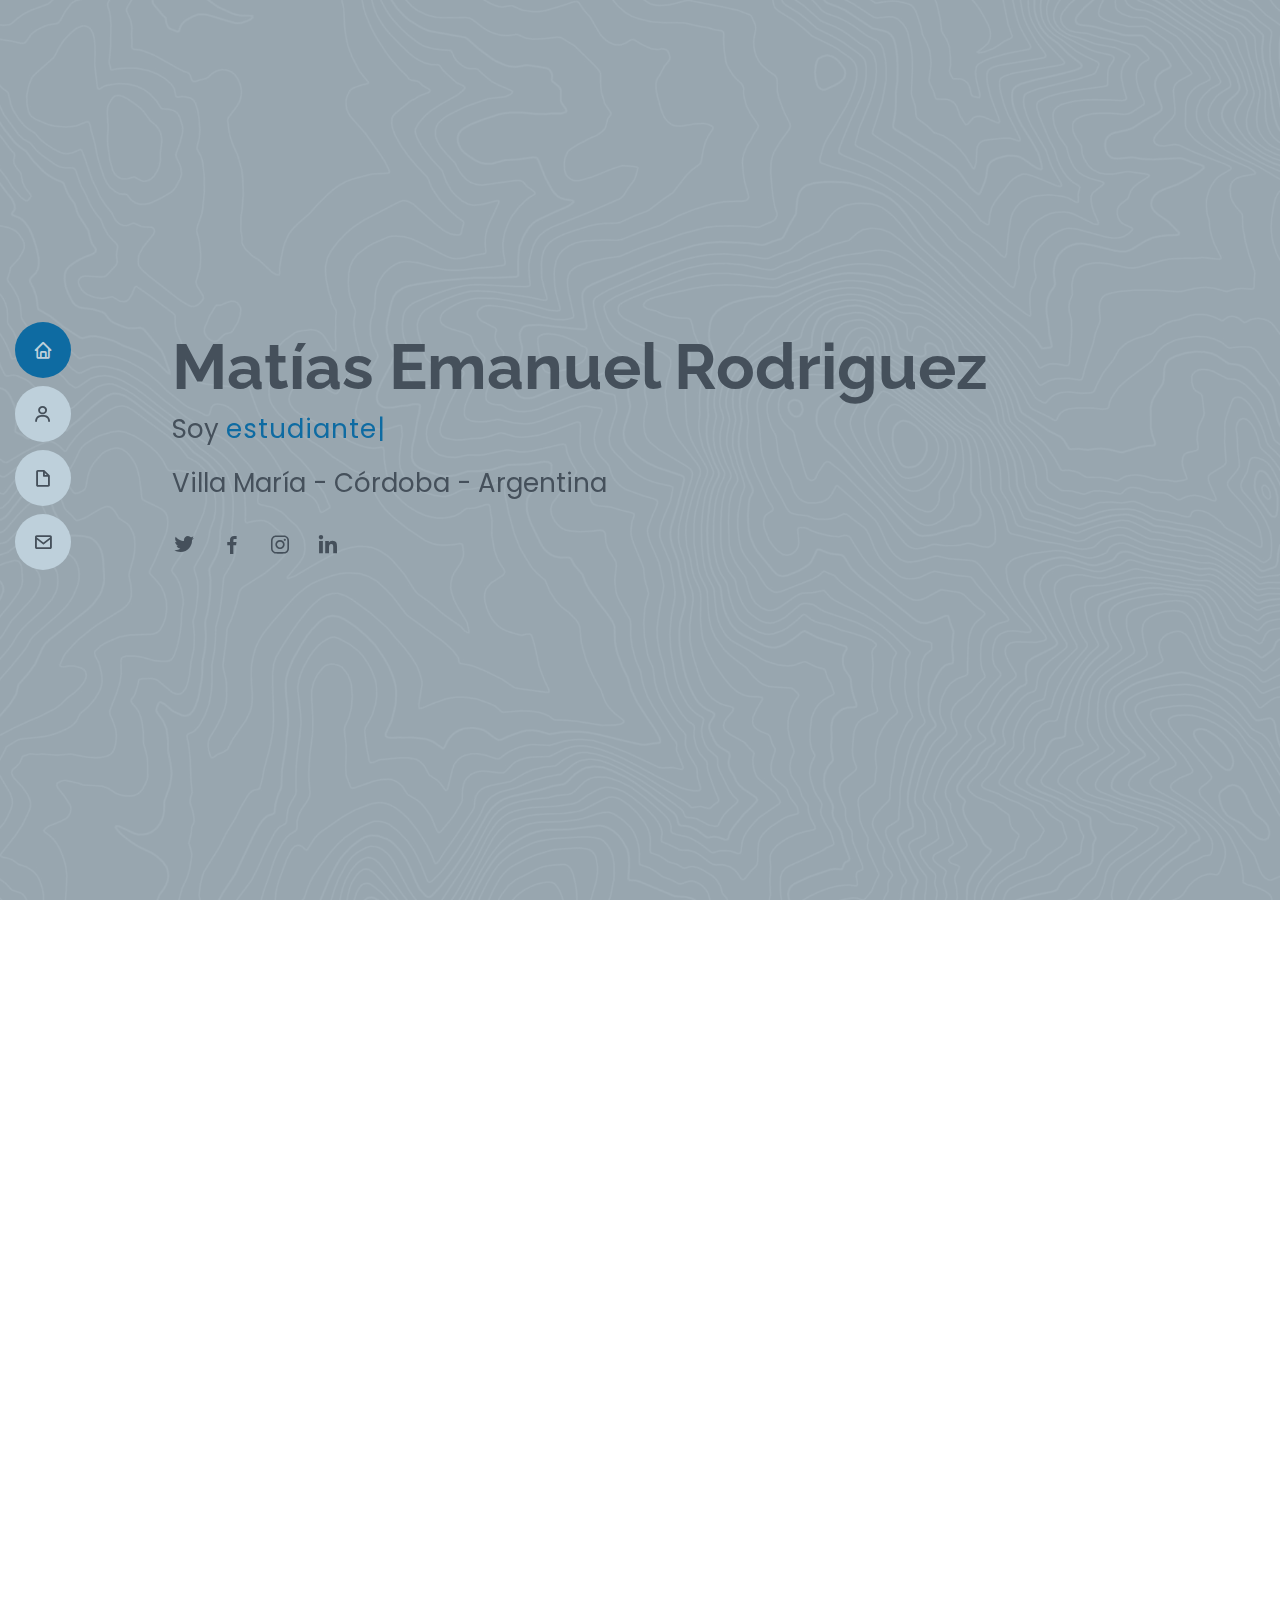
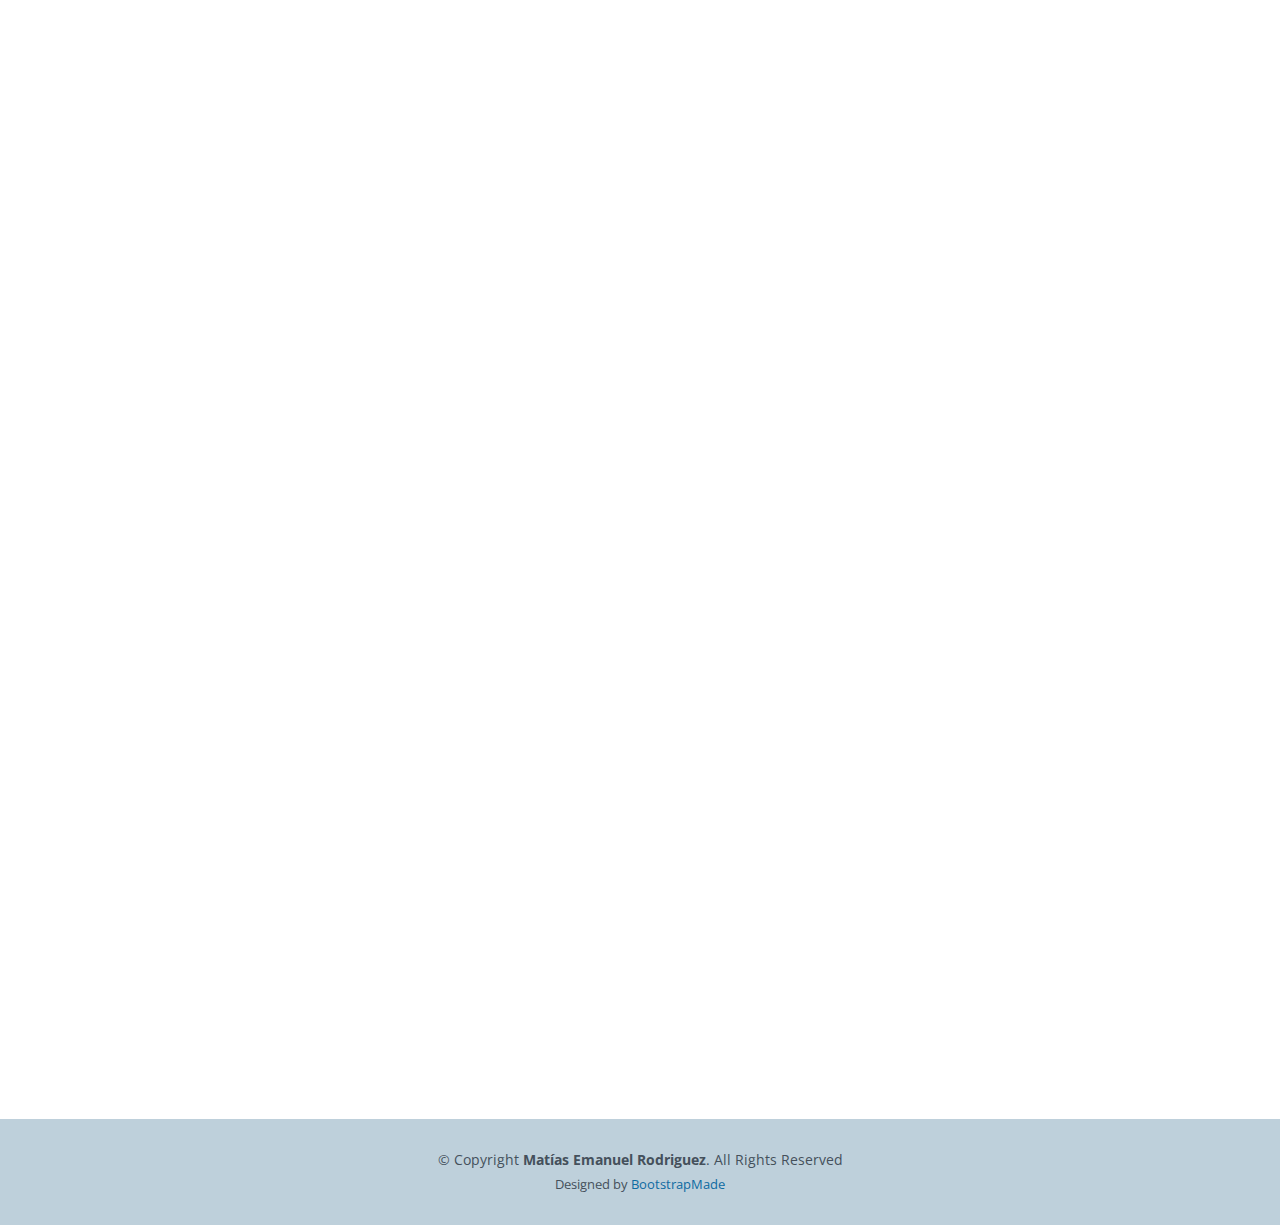
==== index.html @ c71abedd "update" ====
<!DOCTYPE html>
<html lang="en">

<head>
  <meta charset="utf-8">
  <meta content="width=device-width, initial-scale=1.0" name="viewport">

  <title>Matías Emanuel Rodriguez</title>
  <meta content="" name="description">
  <meta content="" name="keywords">

  <!-- Favicons -->
  <link href="assets/img/Einstein.png" rel="icon">
  <link href="assets/img/Einstein.png" rel="apple-touch-icon">

  <!-- Google Fonts -->
  <link href="https://fonts.googleapis.com/css?family=Open+Sans:300,300i,400,400i,600,600i,700,700i|Raleway:300,300i,400,400i,500,500i,600,600i,700,700i|Poppins:300,300i,400,400i,500,500i,600,600i,700,700i" rel="stylesheet">

  <!-- Vendor CSS Files -->
  <link href="assets/vendor/aos/aos.css" rel="stylesheet">
  <link href="assets/vendor/bootstrap/css/bootstrap.min.css" rel="stylesheet">
  <link href="assets/vendor/bootstrap-icons/bootstrap-icons.css" rel="stylesheet">
  <link href="assets/vendor/boxicons/css/boxicons.min.css" rel="stylesheet">
  <link href="assets/vendor/glightbox/css/glightbox.min.css" rel="stylesheet">
  <link href="assets/vendor/swiper/swiper-bundle.min.css" rel="stylesheet">

  <!-- Template Main CSS File -->
  <link href="assets/css/style.css" rel="stylesheet">

</head>

<body>

  <!-- ======= Mobile nav toggle button ======= -->
  <i class="bi bi-list mobile-nav-toggle d-xl-none"></i>
  <!-- ======= Header ======= -->
  <header id="header" class="d-flex flex-column justify-content-center">

    <nav id="navbar" class="navbar nav-menu">
      <ul>
        <li><a href="#hero" class="nav-link scrollto active"><i class="bx bx-home"></i> <span>Home</span></a></li>
        <li><a href="#about" class="nav-link scrollto"><i class="bx bx-user"></i> <span>Sobre mi</span></a></li>
        <li><a href="#resume" class="nav-link scrollto"><i class="bx bx-file-blank"></i> <span>Formación académica</span></a></li>
        <li><a href="#contact" class="nav-link scrollto"><i class="bx bx-envelope"></i> <span>Contacto</span></a></li>
      </ul>
    </nav><!-- .nav-menu -->

  </header><!-- End Header -->

  <!-- ======= Hero Section ======= -->
  <section id="hero" class="d-flex flex-column justify-content-center">
    <div class="container" data-aos="zoom-in" data-aos-delay="100">
      <h1>Matías Emanuel Rodriguez</h1>
      <p>Soy <span class="typed" data-typed-items="estudiante, compañero, proactivo"></span></p>
      <p>Villa María - Córdoba - Argentina</p>
      <div class="social-links">
        <a href="https://twitter.com/merodriguez98?t=MLjjf2YdRAlq3F1IGcB-tw&s=08" target="_blank" class="twitter"><i class="bx bxl-twitter"></i></a>
        <a href="https://www.facebook.com/popemer" target="_blank" class="facebook"><i class="bx bxl-facebook"></i></a>
        <a href="https://www.instagram.com/matias.rodriguez98/" target="_blank" class="instagram"><i class="bx bxl-instagram"></i></a>
        <a href="https://www.linkedin.com/in/matiasemanuelrodriguez/" target="_blank" class="linkedin"><i class="bx bxl-linkedin"></i></a>
      </div>
    </div>
  </section><!-- End Hero -->

  <main id="main">

    <!-- ======= About Section ======= -->
    <section id="about" class="about">
      <div class="container" data-aos="fade-up">

        <div class="section-title">
          <h2>Sobre mi</h2>
          <p>
            Soy un joven estudiante de ingeniería en sistemas, 
            actualmente me encuentro trabajando con tres amigos, 
            <a href="assets/img/crazyfruit.jpg" data-gallery="portfolioGallery" class="portfolio-lightbox" title="Equipo DrawTrip - Ariel Cometto, Nicolas Calvo, Agustín Primomo y Matías Rodriguez">CrazyFruit</a>, en el proyecto final llamado <a href="http://www.drawtrip.com/" target="_blank">DrawTrip</a>. 
          </p>
        </div>

        <div class="row">
          <div class="col-lg-2">
            <img src="assets/img/me.jpg" class="img-fluid" alt="" width="200">
          </div>
          <div class="col-lg-10 content">
            <p>
              Nací en Marcos Juárez – Córdoba y actualmente estoy estudiando y viviendo en la localidad de Villa María – Córdoba 
            </p>
            <div class="row">
              <div class="col-lg-4">
                <ul>
                  <li><i class="bi bi-chevron-right"></i> <strong>Mi cumpleaños:</strong> <span>22 junio 1998</span></li>
                </ul>
              </div>
              <div class="col-lg-4">
                <ul>
                  <li><i class="bi bi-chevron-right"></i> <strong>Mi edad:</strong> <span>23</span></li>
                </ul>
              </div>
            </div>
            <h3>
              Hobbies
            </h3>
            <p>
              Me gusta despejar la mente tocando la guitarra, 
              aunque no soy muy bueno me defiendo bastante.
              Tambien, siguiendo los pasos de mi nono, 
              las manualidades de mi mama y mi nona, me gusta hacer cosas con madera, 
              cuero y cemento.
            </p>
          </div>
        </div>

      </div>
    </section><!-- End About Section -->


    <!-- ======= Resume Section ======= -->
    <section id="resume" class="resume">
      <div class="container" data-aos="fade-up">

        <div class="section-title">
          <h2>Formación académica</h2>
          <div class="text-center">
            <a href="assets/CV_Matias_Rodriguez.pdf" target="_blank">
              <button type="submit">
                <p>
                  CV
                </p>
              </button>
            </a>
          </div>
        </div>

        <div class="row">
          <div class="col-lg-6">
            <div class="resume-item pb-0">
              <h3 class="resume-title">Secundario</h3>
              <h5>2010 - 2015</h5>
              <p><em>
                Establecimiento educativo ESCUELA NORMAL SUPERIOR “GENERAL MANUEL BELGRANO”, título de Bachiller en Comunicación.
              </em></p>
              <ul>
                <li>Marcos Juárez - Córdoba</li>
              </ul>
            </div>

            <div class="resume-item">
              <h3 class="resume-title">Charlas y cursos extracurriculares</h3>
              <ul>
                <li>Como adaptar Testing Dinámico y Testing Estático a Metodologías Ágiles</li>
                <li>Big Data</li>
                <li>Informática Forense y Peritaje Informático</li>
                <li>Mercado Libre – Desarrollo de Productos para Latinoamérica</li>
                <li>Ransomware: Tras las huellas del ciberdelito y su anatomía</li>
                <li>Scrum Fundamentals</li>
              </ul>
            </div>
          </div>
           
          <div class="col-lg-6">
            <div class="resume-item pb-0">
              <h3 class="resume-title">Universidad</h3>
              <h5>2015 - actualidad</h5>
              <p><em>
                Carrera en curso de Ingeniería en Sistemas de Información en la Universidad Tecnologia Nacional. 
                He cursado la totalidad de las materias, 
                con un total de 4 materias pendientes de aprobación, incluyendo proyecto final.
              </em></p>
              <ul>
                <li>Facultad Regional Villa María - Córdoba</li>
              </ul>
            </div>
          </div>
        </div>

        <div class="section-title">
          <h3>Habilidades</h3>
        </div>

        <div class="abs-center">
          <div >
            <div class="resume-item pb-0">
              <p><em>
                Manejo de Microsoft Office y sistemas
                operativos (Windows, Linux, iOS y Android)
              </em></p>
            </div>
            <div class="resume-item pb-0">
              <p><em>
                Manejo de diferentes lenguajes de
                programación (JAVA, Python, Dart) y
                bases de datos (Microsoft SQL Server y
                PostgreSQL)
              </em></p>
            </div>
            <div class="resume-item pb-0">
              <p><em>
                Manejo de herramientas y/o tecnologías
                BPMN, StarUML, Enterprise architect,
                PacketTracer, Pentaho, Hibernate,
                Android Studio, Flutter
              </em></p>
            </div>
            <div class="resume-item pb-0">
              <p><em>
                Manejo básico de software de control
                de versiones git
              </em></p>
            </div>
          </div>
        </div>


      </div>
    </section><!-- End Resume Section -->

    <!-- ======= Contact Section ======= -->
    <section id="contact" class="contact">
      <div class="container" data-aos="fade-up">

        <div class="section-title">
          <h2>Contacto</h2>
        </div>
        
        <div class="row">

          <div class="col-lg-4">
            <div class="info"> 
              <i class="bi bi-geo-alt"></i>
              <h4>Localidad:</h4>
              <p>Villa María - Córdoba - Argentina</p>
            </div>
          </div>

          <div class="col-lg-4">
            <div class="info"> 
              <i class="bi bi-envelope"></i>
              <h4>Email:</h4>
              <p>matiasemanuelr98@gmail.com</p>
            </div>
          </div>

          <div class="col-lg-4">
            <div class="info"> 
              <i class="bi bi-share"></i>
              <h4>Reses sociales:</h4>
              <a href="https://twitter.com/merodriguez98?t=MLjjf2YdRAlq3F1IGcB-tw&s=08" target="_blank" class="twitter"><i class="bx bxl-twitter"></i></a>
              <a href="https://www.facebook.com/popemer" target="_blank" class="facebook"><i class="bx bxl-facebook"></i></a>
              <a href="https://www.instagram.com/matias.rodriguez98/" target="_blank" class="instagram"><i class="bx bxl-instagram"></i></a>
              <a href="https://www.linkedin.com/in/matiasemanuelrodriguez/" target="_blank" class="linkedin"><i class="bx bxl-linkedin"></i></a>
            </div>
          </div>
        </div>
      </div>
    </section><!-- End Contact Section -->

  </main><!-- End #main -->

  <!-- ======= Footer ======= -->
  <footer id="footer">
    <div class="container">
      <div class="copyright">
        &copy; Copyright <strong><span>Matías Emanuel Rodriguez</span></strong>. All Rights Reserved
      </div>
      <div class="credits">
        <!-- All the links in the footer should remain intact. -->
        <!-- You can delete the links only if you purchased the pro version. -->
        <!-- Licensing information: [license-url] -->
        Designed by <a href="https://bootstrapmade.com/">BootstrapMade</a>
      </div>
    </div>
  </footer><!-- End Footer -->

  <div id="preloader"></div>
  <a href="#" class="back-to-top d-flex align-items-center justify-content-center"><i class="bi bi-arrow-up-short"></i></a>

  <!-- Vendor JS Files -->
  <script src="assets/vendor/purecounter/purecounter.js"></script>
  <script src="assets/vendor/aos/aos.js"></script>
  <script src="assets/vendor/bootstrap/js/bootstrap.bundle.min.js"></script>
  <script src="assets/vendor/glightbox/js/glightbox.min.js"></script>
  <script src="assets/vendor/isotope-layout/isotope.pkgd.min.js"></script>
  <script src="assets/vendor/swiper/swiper-bundle.min.js"></script>
  <script src="assets/vendor/typed.js/typed.min.js"></script>
  <script src="assets/vendor/waypoints/noframework.waypoints.js"></script>
  <script src="assets/vendor/php-email-form/validate.js"></script>

  <!-- Template Main JS File -->
  <script src="assets/js/main.js"></script>

</body>

</html>
---- assets/css/style.css ----
/**
* Template Name: MyResume - v4.7.0
* Template URL: https://bootstrapmade.com/free-html-bootstrap-template-my-resume/
* Author: BootstrapMade.com
* License: https://bootstrapmade.com/license/
*/

/*--------------------------------------------------------------
# General
--------------------------------------------------------------*/
body {
  font-family: "Open Sans", sans-serif;
  color: #272829;
  --color_background_oscuro: #040404;
  --color_enfasis_claro: #249ae0;
  --color_enfasis_oscuro: #0e6ba2;
  --color_menos_enfasis: rgba(255, 255, 255, 0.8);
  --color_arriba: rgba(190, 208, 219, 0.8);
  --color_fondo: #bed0db;
  --color_letras_oscuro: #45505b;
  --color_letras_claro: #bed0db;
}

a {
  color: var(--color_enfasis_oscuro); /* final de pagina Designed by */
  text-decoration: none;
}

a:hover {
  color: var(--color_enfasis_oscuro);
  text-decoration: none;
}
.abs-center {
  display: flex;
  align-items: center;
  justify-content: center;
}

h1,
h2,
h3,
h4,
h5,
h6 {
  font-family: "Raleway", sans-serif;
}

/*--------------------------------------------------------------
# Back to top button
--------------------------------------------------------------*/
.back-to-top {
  position: fixed;
  visibility: hidden;
  opacity: 0;
  right: 15px;
  bottom: 15px;
  z-index: 996;
  background: var(--color_fondo); /* boton subir */
  width: 40px;
  height: 40px;
  border-radius: 50px;
  transition: all 0.4s;
}
.back-to-top i {
  font-size: 28px;
  color: var(--color_letras_oscuro); /* flecha boton subir */
  line-height: 0;
}
.back-to-top:hover {
  background: var(--color_enfasis_oscuro); /* boton subir seleccionado */
  color: var(--color_letras_claro);
}
.back-to-top.active {
  visibility: visible;
  opacity: 1;
}

/*--------------------------------------------------------------
# Preloader
--------------------------------------------------------------*/
#preloader {
  position: fixed;
  top: 0;
  left: 0;
  right: 0;
  bottom: 0;
  z-index: 9999;
  overflow: hidden;
  background: var(--color_fondo); /* color cargar pagina entera */
}

#preloader:before {
  content: "";
  position: fixed;
  top: calc(50% - 30px);
  left: calc(50% - 30px);
  border: 6px solid var(--color_enfasis_oscuro); /* circulo cargar */
  border-top-color: var(--color_fondo);
  border-bottom-color: var(--color_fondo);
  border-radius: 50%;
  width: 60px;
  height: 60px;
  -webkit-animation: animate-preloader 1s linear infinite;
  animation: animate-preloader 1s linear infinite;
}

@-webkit-keyframes animate-preloader {
  0% {
    transform: rotate(0deg);
  }
  100% {
    transform: rotate(360deg);
  }
}

@keyframes animate-preloader {
  0% {
    transform: rotate(0deg);
  }
  100% {
    transform: rotate(360deg);
  }
}
/*--------------------------------------------------------------
# Disable aos animation delay on mobile devices
--------------------------------------------------------------*/
@media screen and (max-width: 768px) {
  [data-aos-delay] {
    transition-delay: 0 !important;
  }
}
/*--------------------------------------------------------------
# Header
--------------------------------------------------------------*/
#header {
  position: fixed;
  top: 0;
  left: 0;
  bottom: 0;
  z-index: 9997;
  transition: all 0.5s;
  padding: 15px;
  overflow-y: auto;
}
@media (max-width: 992px) {
  #header {
    width: 300px;
    background: var(--color_fondo);
    border-right: 1px solid #e6e9ec;
    left: -300px;
  }
}

@media (min-width: 992px) {
  #main {
    margin-left: 100px;
  }
}
/*--------------------------------------------------------------
# Navigation Menu
--------------------------------------------------------------*/
/**
* Desktop Navigation 
*/
.nav-menu {
  padding: 0;
  display: block;
}
.nav-menu * {
  margin: 0;
  padding: 0;
  list-style: none;
}
.nav-menu > ul > li {
  position: relative;
  white-space: nowrap;
}
.nav-menu a,
.nav-menu a:focus {
  display: flex;
  align-items: center;
  color: var(--color_letras_oscuro);
  padding: 10px 18px;
  margin-bottom: 8px;
  transition: 0.3s;
  font-size: 15px;
  border-radius: 50px;
  background: var(--color_fondo);
  height: 56px;
  width: 100%;
  overflow: hidden;
  transition: 0.3s;
}
.nav-menu a i,
.nav-menu a:focus i {
  font-size: 20px;
}
.nav-menu a span,
.nav-menu a:focus span {
  padding: 0 5px 0 7px;
  color: var(--color_letras_oscuro);
}
@media (min-width: 992px) {
  .nav-menu a,
  .nav-menu a:focus {
    width: 56px;
  }
  .nav-menu a span,
  .nav-menu a:focus span {
    display: none;
    color: var(--color_fondo);
  }
}
.nav-menu a:hover,
.nav-menu .active,
.nav-menu .active:focus,
.nav-menu li:hover > a {
  color: var(--color_fondo);
  background: var(--color_enfasis_oscuro); /* color menu costado */
}
.nav-menu a:hover span,
.nav-menu .active span,
.nav-menu .active:focus span,
.nav-menu li:hover > a span {
  color: var(--color_fondo); /* letras menu costado */
}
.nav-menu a:hover,
.nav-menu li:hover > a {
  width: 100%;
  color: var(--color_fondo); /* icono menu costado abierto */
}
.nav-menu a:hover span,
.nav-menu li:hover > a span {
  display: block;
}

/**
* Mobile Navigation 
*/
.mobile-nav-toggle {
  position: fixed;
  right: 10px;
  top: 10px;
  z-index: 9998;
  border: 0;
  background: none;
  font-size: 28px;
  transition: all 0.4s;
  outline: none !important;
  line-height: 0;
  cursor: pointer;
  border-radius: 50px;
  padding: 5px;
}
.mobile-nav-toggle i {
  color: #45505b;
}

.mobile-nav-active {
  overflow: hidden;
}
.mobile-nav-active #header {
  left: 0;
}
.mobile-nav-active .mobile-nav-toggle {
  color: var(--color_fondo);
  background-color: var(--color_enfasis_claro);
}

/*--------------------------------------------------------------
# Hero Section
--------------------------------------------------------------*/
#hero {
  width: 100%;
  height: 100vh;
  background: url("../img/fondo.jpg") top right no-repeat;
  background-size: cover;
  position: relative;
}
@media (min-width: 992px) {
  #hero {
    padding-left: 160px;
  }
}
#hero:before {
  content: "";
  background: var(--color_arriba); /* color arriba de la imagen principal */
  position: absolute;
  bottom: 0;
  top: 0;
  left: 0;
  right: 0;
}
#hero h1 {
  margin: 0;
  font-size: 64px;
  font-weight: 700;
  line-height: 56px;
  color: #45505b;
}
#hero p {
  color: #45505b;
  margin: 15px 0 0 0;
  font-size: 26px;
  font-family: "Poppins", sans-serif;
}
#hero p span {
  color: var(--color_enfasis_oscuro); /* color i´m en comienzo */
  letter-spacing: 1px;
}
#hero .social-links {
  margin-top: 30px;
}
#hero .social-links a {
  font-size: 24px;
  display: inline-block;
  color: #45505b;
  line-height: 1;
  margin-right: 20px;
  transition: 0.3s;
}
#hero .social-links a:hover {
  color: var(--color_enfasis_oscuro); /* color seleccion icono redes sociales */
}
@media (max-width: 992px) {
  #hero {
    text-align: center;
  }
  #hero h1 {
    font-size: 32px;
    line-height: 36px;
  }
  #hero p {
    margin-top: 10px;
    font-size: 20px;
    line-height: 24px;
  }
}

/*--------------------------------------------------------------
# Sections General
--------------------------------------------------------------*/
section {
  padding: 60px 0;
  overflow: hidden;
}

.section-title {
  text-align: center;
  padding-bottom: 30px;
}
.section-title h2 {
  font-size: 32px;
  font-weight: bold;
  text-transform: uppercase;
  margin-bottom: 20px;
  padding-bottom: 20px;
  position: relative;
  color: #45505b;
}
.section-title h2::before {
  content: "";
  position: absolute;
  display: block;
  width: 120px;
  height: 1px;
  background: #ddd;
  bottom: 1px;
  left: calc(50% - 60px);
}
.section-title h2::after {
  content: "";
  position: absolute;
  display: block;
  width: 40px;
  height: 3px;
  background: var(--color_enfasis_claro); /* raya abajo de cada titulo */
  bottom: 0;
  left: calc(50% - 20px);
}
.section-title p {
  margin-bottom: 0;
}
.section-title span {
  color: #0563bb;
}

/*--------------------------------------------------------------
# About
--------------------------------------------------------------*/
.about .content h3 {
  font-weight: 700;
  font-size: 26px;
  color: #728394;
}
.about .content ul {
  list-style: none;
  padding: 0;
}
.about .content ul li {
  margin-bottom: 20px;
  display: flex;
  align-items: center;
}
.about .content ul strong {
  margin-right: 10px;
}
.about .content ul i {
  font-size: 16px;
  margin-right: 5px;
  color: var(--color_enfasis_oscuro); /* fechas */
  line-height: 0;
}
.about .content p:last-child {
  margin-bottom: 0;
}

/*--------------------------------------------------------------
# Resume
--------------------------------------------------------------*/

.resume button[type="submit"] {
  background: var(--color_fondo);
  border: 0;
  padding: 10px 35px;
  color: var(--color_letras_oscuro);
  transition: 0.4s;
  border-radius: 18px;
}
.resume button[type="submit"]:hover {
  background: var(--color_enfasis_oscuro);
}

.resume .resume-title {
  font-size: 26px;
  font-weight: 700;
  margin-top: 20px;
  margin-bottom: 20px;
  color: #45505b;
}
.resume .resume-item {
  padding: 0 0 20px 20px;
  margin-top: -2px;
  border-left: 2px solid var(--color_enfasis_claro);
  position: relative;
}
.resume .resume-item h4 {
  line-height: 18px;
  font-size: 18px;
  font-weight: 600;
  text-transform: uppercase;
  font-family: "Poppins", sans-serif;
  color: var(--color_enfasis_claro);
  margin-bottom: 10px;
}
.resume .resume-item h5 {
  font-size: 16px;
  background: #f7f8f9; /*fechas en formacion academica*/
  padding: 5px 15px;
  display: inline-block;
  font-weight: 600;
  margin-bottom: 10px;
}
.resume .resume-item ul {
  padding-left: 20px;
}
.resume .resume-item ul li {
  padding-bottom: 10px;
}
.resume .resume-item:last-child {
  padding-bottom: 0;
}
.resume .resume-item::before {
  content: "";
  position: absolute;
  width: 16px;
  height: 16px;
  border-radius: 50px;
  left: -9px;
  top: 0;
  background: #e6e9ec;
  border: 2px solid var(--color_enfasis_claro); /*circulos en formacion */
}

/*--------------------------------------------------------------
# Contact
--------------------------------------------------------------*/
.contact .info {
  width: 100%;
  background: #fff;
}
.contact .info i {
  font-size: 20px;
  color: var(--color_enfasis_oscuro);
  float: left;
  width: 44px;
  height: 44px;
  background: #eef7ff00;
  display: flex;
  justify-content: center;
  align-items: center;
  border-radius: 50px;
  transition: all 0.3s ease-in-out;
}
.contact .info h4 {
  padding: 0 0 0 60px;
  font-size: 22px;
  font-weight: 600;
  margin-bottom: 5px;
  color: #45505b;
}
.contact .info p {
  padding: 0 0 0 60px;
  margin-bottom: 0;
  font-size: 16px;
  color: #728394;
}
.contact .info .email,
.contact .info .phone {
  margin-top: 40px;
}
.contact .info .email:hover i,
.contact .info .address:hover i,
.contact .info .phone:hover i {
  background: var(--color_enfasis_oscuro);
  color: #fff;
}
.contact .php-email-form {
  width: 100%;
  background: #fff;
}
.contact .php-email-form .form-group {
  padding-bottom: 8px;
}
.contact .php-email-form .error-message {
  display: none;
  color: #fff;
  background: #ed3c0d;
  text-align: left;
  padding: 15px;
  font-weight: 600;
}
.contact .php-email-form .error-message br + br {
  margin-top: 25px;
}
.contact .php-email-form .sent-message {
  display: none;
  color: #fff;
  background: #18d26e;
  text-align: center;
  padding: 15px;
  font-weight: 600;
}
.contact .php-email-form .loading {
  display: none;
  background: #fff;
  text-align: center;
  padding: 15px;
}
.contact .php-email-form .loading:before {
  content: "";
  display: inline-block;
  border-radius: 50%;
  width: 24px;
  height: 24px;
  margin: 0 10px -6px 0;
  border: 3px solid #18d26e;
  border-top-color: #eee;
  -webkit-animation: animate-loading 1s linear infinite;
  animation: animate-loading 1s linear infinite;
}
.contact .php-email-form input,
.contact .php-email-form textarea {
  border-radius: 4px;
  box-shadow: none;
  font-size: 14px;
}
.contact .php-email-form input {
  height: 44px;
}
.contact .php-email-form textarea {
  padding: 10px 12px;
}
.contact .php-email-form button[type="submit"] {
  background: var(--color_enfasis_oscuro);
  border: 0;
  padding: 10px 35px;
  color: #fff;
  transition: 0.4s;
  border-radius: 50px;
}
.contact .php-email-form button[type="submit"]:hover {
  background: #0678e3;
}
@-webkit-keyframes animate-loading {
  0% {
    transform: rotate(0deg);
  }
  100% {
    transform: rotate(360deg);
  }
}
@keyframes animate-loading {
  0% {
    transform: rotate(0deg);
  }
  100% {
    transform: rotate(360deg);
  }
}

/*--------------------------------------------------------------
# Footer
--------------------------------------------------------------*/
#footer {
  background: var(--color_fondo);
  color: #45505b;
  font-size: 14px;
  text-align: center;
  padding: 30px 0;
}
#footer h3 {
  font-size: 36px;
  font-weight: 700;
  position: relative;
  font-family: "Poppins", sans-serif;
  padding: 0;
  margin: 0 0 15px 0;
}
#footer p {
  font-size: 15;
  font-style: italic;
  padding: 0;
  margin: 0 0 40px 0;
}
#footer .social-links {
  margin: 0 0 40px 0;
}
#footer .social-links a {
  font-size: 18px;
  display: inline-block;
  background: var(--color_enfasis_oscuro);
  color: #fff;
  line-height: 1;
  padding: 8px 0;
  margin-right: 4px;
  border-radius: 50%;
  text-align: center;
  width: 36px;
  height: 36px;
  transition: 0.3s;
}
#footer .social-links a:hover {
  background: var(--color_enfasis_oscuro);
  color: #fff;
  text-decoration: none;
}
#footer .copyright {
  margin: 0 0 5px 0;
}
#footer .credits {
  font-size: 13px;
}
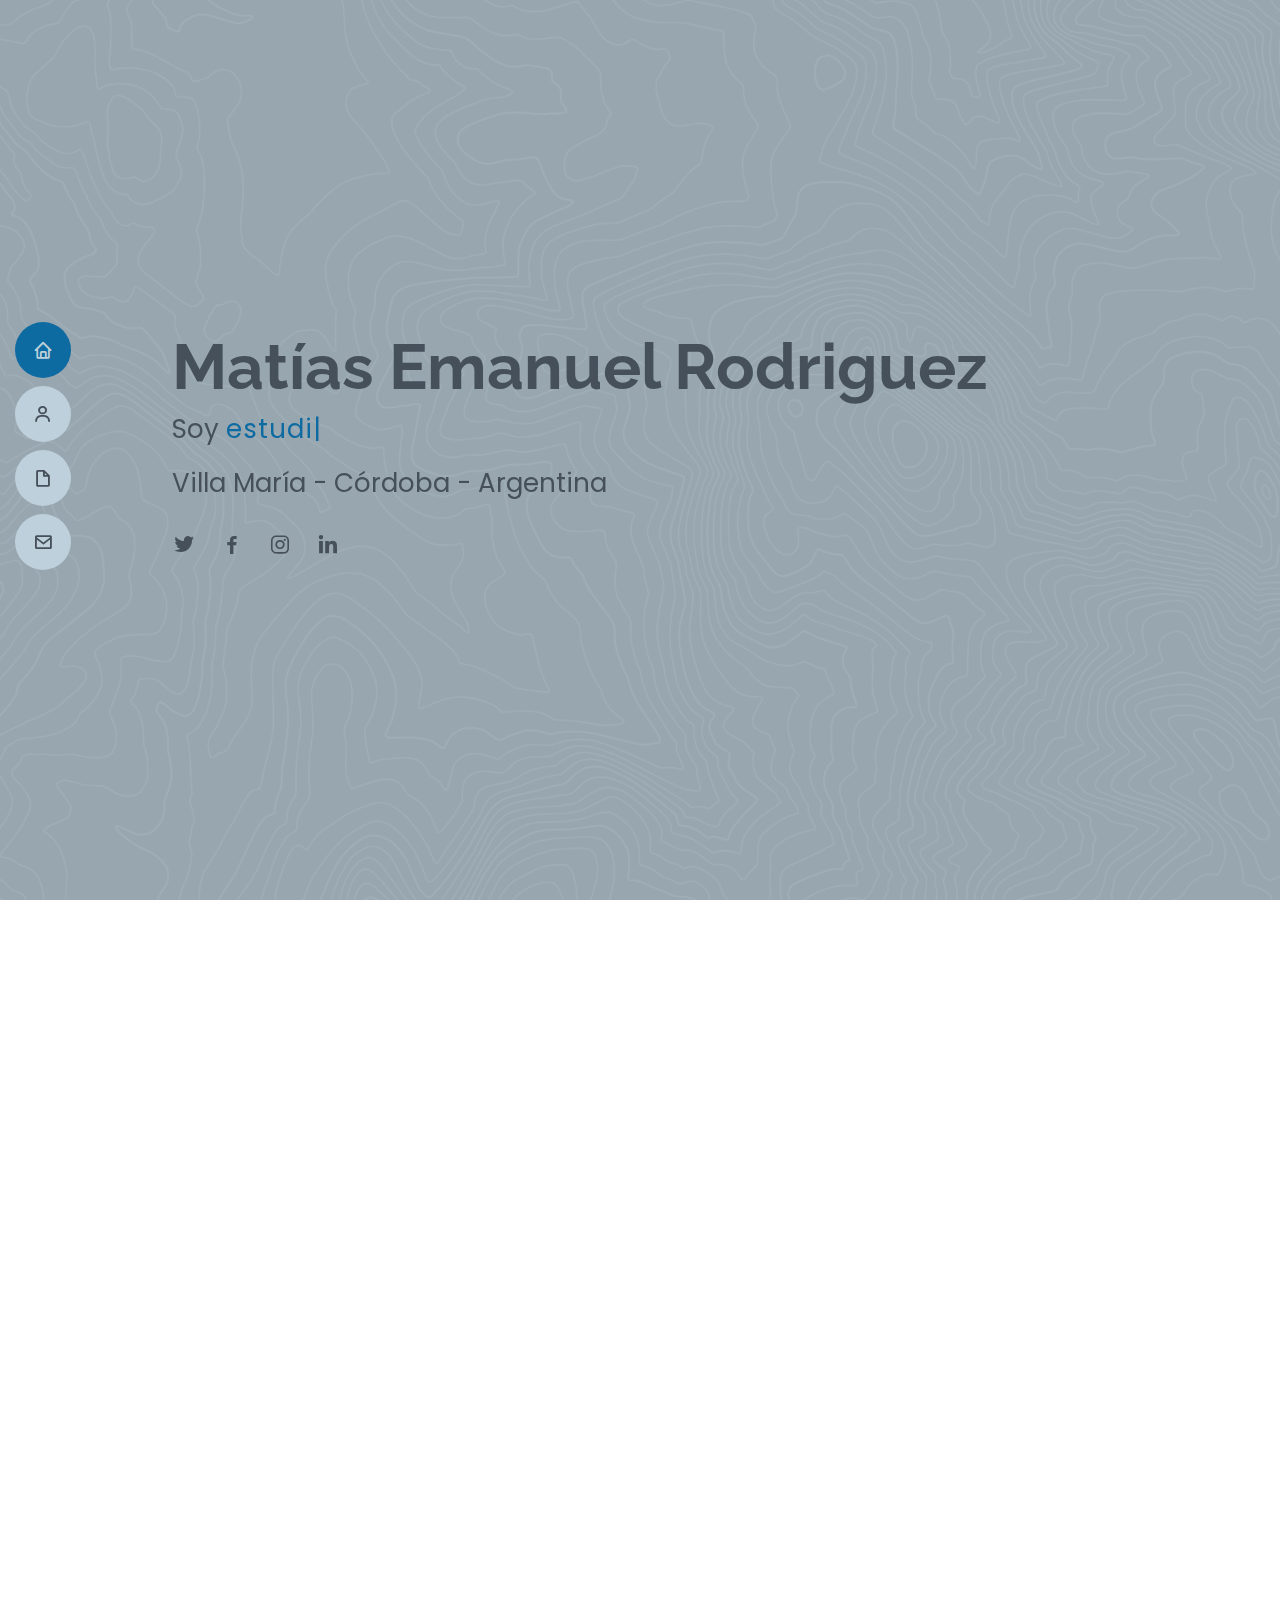
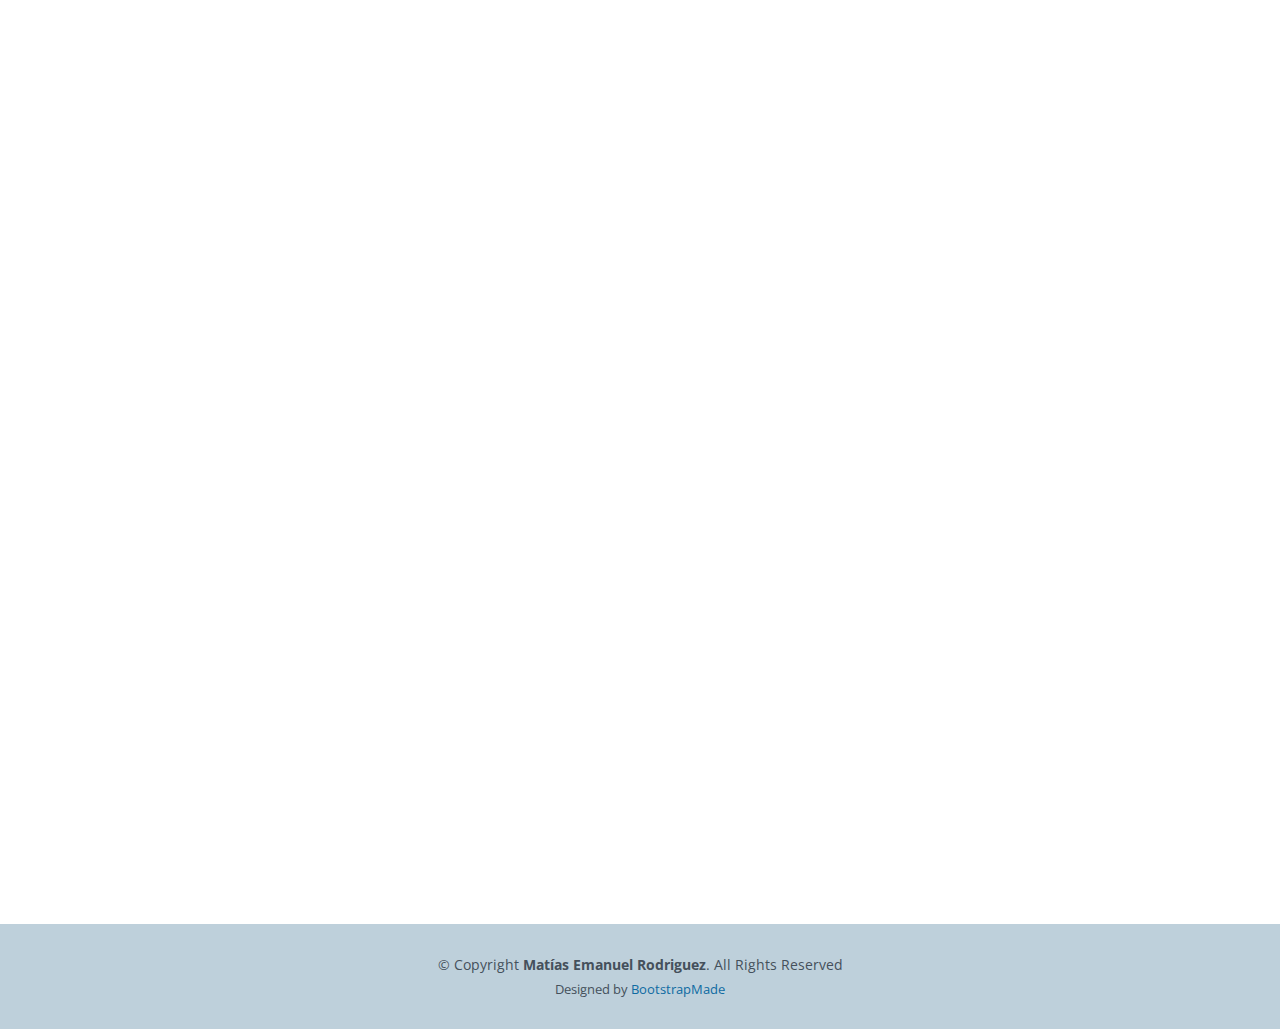
==== commit a0efde47: "new web" ====
--- a/index.html
+++ b/index.html
@@ -9,14 +9,11 @@
   <meta content="" name="description">
   <meta content="" name="keywords">
 
-  <!-- Favicons -->
   <link href="assets/img/Einstein.png" rel="icon">
   <link href="assets/img/Einstein.png" rel="apple-touch-icon">
 
-  <!-- Google Fonts -->
   <link href="https://fonts.googleapis.com/css?family=Open+Sans:300,300i,400,400i,600,600i,700,700i|Raleway:300,300i,400,400i,500,500i,600,600i,700,700i|Poppins:300,300i,400,400i,500,500i,600,600i,700,700i" rel="stylesheet">
 
-  <!-- Vendor CSS Files -->
   <link href="assets/vendor/aos/aos.css" rel="stylesheet">
   <link href="assets/vendor/bootstrap/css/bootstrap.min.css" rel="stylesheet">
   <link href="assets/vendor/bootstrap-icons/bootstrap-icons.css" rel="stylesheet">
@@ -24,16 +21,20 @@
   <link href="assets/vendor/glightbox/css/glightbox.min.css" rel="stylesheet">
   <link href="assets/vendor/swiper/swiper-bundle.min.css" rel="stylesheet">
 
-  <!-- Template Main CSS File -->
   <link href="assets/css/style.css" rel="stylesheet">
 
+  <!-- =======================================================
+  * Template Name: MyResume - v4.7.0
+  * Template URL: https://bootstrapmade.com/free-html-bootstrap-template-my-resume/
+  * Author: BootstrapMade.com
+  * License: https://bootstrapmade.com/license/
+  ======================================================== -->
 </head>
 
 <body>
 
-  <!-- ======= Mobile nav toggle button ======= -->
   <i class="bi bi-list mobile-nav-toggle d-xl-none"></i>
-  <!-- ======= Header ======= -->
+  
   <header id="header" class="d-flex flex-column justify-content-center">
 
     <nav id="navbar" class="navbar nav-menu">
@@ -43,11 +44,10 @@
         <li><a href="#resume" class="nav-link scrollto"><i class="bx bx-file-blank"></i> <span>Formación académica</span></a></li>
         <li><a href="#contact" class="nav-link scrollto"><i class="bx bx-envelope"></i> <span>Contacto</span></a></li>
       </ul>
-    </nav><!-- .nav-menu -->
-
-  </header><!-- End Header -->
-
-  <!-- ======= Hero Section ======= -->
+    </nav>
+
+  </header>
+
   <section id="hero" class="d-flex flex-column justify-content-center">
     <div class="container" data-aos="zoom-in" data-aos-delay="100">
       <h1>Matías Emanuel Rodriguez</h1>
@@ -60,11 +60,10 @@
         <a href="https://www.linkedin.com/in/matiasemanuelrodriguez/" target="_blank" class="linkedin"><i class="bx bxl-linkedin"></i></a>
       </div>
     </div>
-  </section><!-- End Hero -->
+  </section>
 
   <main id="main">
 
-    <!-- ======= About Section ======= -->
     <section id="about" class="about">
       <div class="container" data-aos="fade-up">
 
@@ -111,10 +110,8 @@
         </div>
 
       </div>
-    </section><!-- End About Section -->
-
-
-    <!-- ======= Resume Section ======= -->
+    </section>
+
     <section id="resume" class="resume">
       <div class="container" data-aos="fade-up">
 
@@ -160,7 +157,7 @@
           <div class="col-lg-6">
             <div class="resume-item pb-0">
               <h3 class="resume-title">Universidad</h3>
-              <h5>2015 - actualidad</h5>
+              <h5>2016 - actualidad</h5>
               <p><em>
                 Carrera en curso de Ingeniería en Sistemas de Información en la Universidad Tecnologia Nacional. 
                 He cursado la totalidad de las materias, 
@@ -170,51 +167,35 @@
                 <li>Facultad Regional Villa María - Córdoba</li>
               </ul>
             </div>
-          </div>
-        </div>
-
-        <div class="section-title">
-          <h3>Habilidades</h3>
-        </div>
-
-        <div class="abs-center">
-          <div >
             <div class="resume-item pb-0">
-              <p><em>
-                Manejo de Microsoft Office y sistemas
-                operativos (Windows, Linux, iOS y Android)
-              </em></p>
-            </div>
-            <div class="resume-item pb-0">
-              <p><em>
-                Manejo de diferentes lenguajes de
-                programación (JAVA, Python, Dart) y
-                bases de datos (Microsoft SQL Server y
-                PostgreSQL)
-              </em></p>
-            </div>
-            <div class="resume-item pb-0">
-              <p><em>
-                Manejo de herramientas y/o tecnologías
-                BPMN, StarUML, Enterprise architect,
-                PacketTracer, Pentaho, Hibernate,
-                Android Studio, Flutter
-              </em></p>
-            </div>
-            <div class="resume-item pb-0">
-              <p><em>
-                Manejo básico de software de control
-                de versiones git
-              </em></p>
-            </div>
-          </div>
-        </div>
-
-
-      </div>
-    </section><!-- End Resume Section -->
-
-    <!-- ======= Contact Section ======= -->
+              <h3 class="resume-title">Habilidades</h3>
+              <ul>
+                <li>
+                  Manejo de Microsoft Office y sistemas
+                  operativos <em>(Windows, Linux, iOS y Android)</em>
+                </li>
+                <li>
+                  Manejo de diferentes lenguajes de
+                  programación <em>(JAVA, Python, Dart)</em> y
+                  bases de datos <em>(Microsoft SQL Server y PostgreSQL)</em>
+                </li>
+                <li>
+                  Manejo de herramientas y/o tecnologías <em>BPMN, StarUML, Enterprise architect,
+                    PacketTracer, Pentaho, Hibernate,
+                    Android Studio, Flutter</em>
+                </li>
+                <li>
+                  Manejo básico de software de control
+                  de versiones git
+                </li>
+              </ul>
+            </div>
+
+          </div>
+        </div>
+      </div>
+    </section>
+
     <section id="contact" class="contact">
       <div class="container" data-aos="fade-up">
 
@@ -251,30 +232,24 @@
             </div>
           </div>
         </div>
-      </div>
-    </section><!-- End Contact Section -->
-
-  </main><!-- End #main -->
-
-  <!-- ======= Footer ======= -->
+
+      </div>
+    </section>
+  </main>
+
   <footer id="footer">
     <div class="container">
       <div class="copyright">
         &copy; Copyright <strong><span>Matías Emanuel Rodriguez</span></strong>. All Rights Reserved
       </div>
       <div class="credits">
-        <!-- All the links in the footer should remain intact. -->
-        <!-- You can delete the links only if you purchased the pro version. -->
-        <!-- Licensing information: [license-url] -->
         Designed by <a href="https://bootstrapmade.com/">BootstrapMade</a>
       </div>
     </div>
-  </footer><!-- End Footer -->
+  </footer>
 
   <div id="preloader"></div>
   <a href="#" class="back-to-top d-flex align-items-center justify-content-center"><i class="bi bi-arrow-up-short"></i></a>
-
-  <!-- Vendor JS Files -->
   <script src="assets/vendor/purecounter/purecounter.js"></script>
   <script src="assets/vendor/aos/aos.js"></script>
   <script src="assets/vendor/bootstrap/js/bootstrap.bundle.min.js"></script>
@@ -284,10 +259,7 @@
   <script src="assets/vendor/typed.js/typed.min.js"></script>
   <script src="assets/vendor/waypoints/noframework.waypoints.js"></script>
   <script src="assets/vendor/php-email-form/validate.js"></script>
-
-  <!-- Template Main JS File -->
   <script src="assets/js/main.js"></script>
-
 </body>
 
 </html>--- a/assets/css/style.css
+++ b/assets/css/style.css
@@ -1,13 +1,4 @@
-/**
-* Template Name: MyResume - v4.7.0
-* Template URL: https://bootstrapmade.com/free-html-bootstrap-template-my-resume/
-* Author: BootstrapMade.com
-* License: https://bootstrapmade.com/license/
-*/
-
-/*--------------------------------------------------------------
-# General
---------------------------------------------------------------*/
+
 body {
   font-family: "Open Sans", sans-serif;
   color: #272829;
@@ -22,7 +13,7 @@
 }
 
 a {
-  color: var(--color_enfasis_oscuro); /* final de pagina Designed by */
+  color: var(--color_enfasis_oscuro); 
   text-decoration: none;
 }
 
@@ -45,9 +36,6 @@
   font-family: "Raleway", sans-serif;
 }
 
-/*--------------------------------------------------------------
-# Back to top button
---------------------------------------------------------------*/
 .back-to-top {
   position: fixed;
   visibility: hidden;
@@ -55,7 +43,7 @@
   right: 15px;
   bottom: 15px;
   z-index: 996;
-  background: var(--color_fondo); /* boton subir */
+  background: var(--color_fondo); 
   width: 40px;
   height: 40px;
   border-radius: 50px;
@@ -63,11 +51,11 @@
 }
 .back-to-top i {
   font-size: 28px;
-  color: var(--color_letras_oscuro); /* flecha boton subir */
+  color: var(--color_letras_oscuro); 
   line-height: 0;
 }
 .back-to-top:hover {
-  background: var(--color_enfasis_oscuro); /* boton subir seleccionado */
+  background: var(--color_enfasis_oscuro); 
   color: var(--color_letras_claro);
 }
 .back-to-top.active {
@@ -75,9 +63,6 @@
   opacity: 1;
 }
 
-/*--------------------------------------------------------------
-# Preloader
---------------------------------------------------------------*/
 #preloader {
   position: fixed;
   top: 0;
@@ -86,7 +71,7 @@
   bottom: 0;
   z-index: 9999;
   overflow: hidden;
-  background: var(--color_fondo); /* color cargar pagina entera */
+  background: var(--color_fondo); 
 }
 
 #preloader:before {
@@ -94,7 +79,7 @@
   position: fixed;
   top: calc(50% - 30px);
   left: calc(50% - 30px);
-  border: 6px solid var(--color_enfasis_oscuro); /* circulo cargar */
+  border: 6px solid var(--color_enfasis_oscuro); 
   border-top-color: var(--color_fondo);
   border-bottom-color: var(--color_fondo);
   border-radius: 50%;
@@ -121,17 +106,13 @@
     transform: rotate(360deg);
   }
 }
-/*--------------------------------------------------------------
-# Disable aos animation delay on mobile devices
---------------------------------------------------------------*/
+
 @media screen and (max-width: 768px) {
   [data-aos-delay] {
     transition-delay: 0 !important;
   }
 }
-/*--------------------------------------------------------------
-# Header
---------------------------------------------------------------*/
+
 #header {
   position: fixed;
   top: 0;
@@ -156,12 +137,7 @@
     margin-left: 100px;
   }
 }
-/*--------------------------------------------------------------
-# Navigation Menu
---------------------------------------------------------------*/
-/**
-* Desktop Navigation 
-*/
+
 .nav-menu {
   padding: 0;
   display: block;
@@ -216,27 +192,24 @@
 .nav-menu .active:focus,
 .nav-menu li:hover > a {
   color: var(--color_fondo);
-  background: var(--color_enfasis_oscuro); /* color menu costado */
+  background: var(--color_enfasis_oscuro); 
 }
 .nav-menu a:hover span,
 .nav-menu .active span,
 .nav-menu .active:focus span,
 .nav-menu li:hover > a span {
-  color: var(--color_fondo); /* letras menu costado */
+  color: var(--color_fondo); 
 }
 .nav-menu a:hover,
 .nav-menu li:hover > a {
-  width: 100%;
-  color: var(--color_fondo); /* icono menu costado abierto */
+  width: 100%; 
+  color: var(--color_fondo); 
 }
 .nav-menu a:hover span,
 .nav-menu li:hover > a span {
   display: block;
 }
 
-/**
-* Mobile Navigation 
-*/
 .mobile-nav-toggle {
   position: fixed;
   right: 10px;
@@ -267,9 +240,6 @@
   background-color: var(--color_enfasis_claro);
 }
 
-/*--------------------------------------------------------------
-# Hero Section
---------------------------------------------------------------*/
 #hero {
   width: 100%;
   height: 100vh;
@@ -284,7 +254,7 @@
 }
 #hero:before {
   content: "";
-  background: var(--color_arriba); /* color arriba de la imagen principal */
+  background: var(--color_arriba); 
   position: absolute;
   bottom: 0;
   top: 0;
@@ -305,7 +275,7 @@
   font-family: "Poppins", sans-serif;
 }
 #hero p span {
-  color: var(--color_enfasis_oscuro); /* color i´m en comienzo */
+  color: var(--color_enfasis_oscuro); 
   letter-spacing: 1px;
 }
 #hero .social-links {
@@ -320,7 +290,7 @@
   transition: 0.3s;
 }
 #hero .social-links a:hover {
-  color: var(--color_enfasis_oscuro); /* color seleccion icono redes sociales */
+  color: var(--color_enfasis_oscuro); 
 }
 @media (max-width: 992px) {
   #hero {
@@ -337,9 +307,6 @@
   }
 }
 
-/*--------------------------------------------------------------
-# Sections General
---------------------------------------------------------------*/
 section {
   padding: 60px 0;
   overflow: hidden;
@@ -374,7 +341,7 @@
   display: block;
   width: 40px;
   height: 3px;
-  background: var(--color_enfasis_claro); /* raya abajo de cada titulo */
+  background: var(--color_enfasis_claro);
   bottom: 0;
   left: calc(50% - 20px);
 }
@@ -385,9 +352,6 @@
   color: #0563bb;
 }
 
-/*--------------------------------------------------------------
-# About
---------------------------------------------------------------*/
 .about .content h3 {
   font-weight: 700;
   font-size: 26px;
@@ -408,16 +372,12 @@
 .about .content ul i {
   font-size: 16px;
   margin-right: 5px;
-  color: var(--color_enfasis_oscuro); /* fechas */
+  color: var(--color_enfasis_oscuro); 
   line-height: 0;
 }
 .about .content p:last-child {
   margin-bottom: 0;
 }
-
-/*--------------------------------------------------------------
-# Resume
---------------------------------------------------------------*/
 
 .resume button[type="submit"] {
   background: var(--color_fondo);
@@ -455,7 +415,7 @@
 }
 .resume .resume-item h5 {
   font-size: 16px;
-  background: #f7f8f9; /*fechas en formacion academica*/
+  background: #f7f8f9; 
   padding: 5px 15px;
   display: inline-block;
   font-weight: 600;
@@ -479,12 +439,9 @@
   left: -9px;
   top: 0;
   background: #e6e9ec;
-  border: 2px solid var(--color_enfasis_claro); /*circulos en formacion */
-}
-
-/*--------------------------------------------------------------
-# Contact
---------------------------------------------------------------*/
+  border: 2px solid var(--color_enfasis_claro); 
+}
+
 .contact .info {
   width: 100%;
   background: #fff;
@@ -525,73 +482,7 @@
   background: var(--color_enfasis_oscuro);
   color: #fff;
 }
-.contact .php-email-form {
-  width: 100%;
-  background: #fff;
-}
-.contact .php-email-form .form-group {
-  padding-bottom: 8px;
-}
-.contact .php-email-form .error-message {
-  display: none;
-  color: #fff;
-  background: #ed3c0d;
-  text-align: left;
-  padding: 15px;
-  font-weight: 600;
-}
-.contact .php-email-form .error-message br + br {
-  margin-top: 25px;
-}
-.contact .php-email-form .sent-message {
-  display: none;
-  color: #fff;
-  background: #18d26e;
-  text-align: center;
-  padding: 15px;
-  font-weight: 600;
-}
-.contact .php-email-form .loading {
-  display: none;
-  background: #fff;
-  text-align: center;
-  padding: 15px;
-}
-.contact .php-email-form .loading:before {
-  content: "";
-  display: inline-block;
-  border-radius: 50%;
-  width: 24px;
-  height: 24px;
-  margin: 0 10px -6px 0;
-  border: 3px solid #18d26e;
-  border-top-color: #eee;
-  -webkit-animation: animate-loading 1s linear infinite;
-  animation: animate-loading 1s linear infinite;
-}
-.contact .php-email-form input,
-.contact .php-email-form textarea {
-  border-radius: 4px;
-  box-shadow: none;
-  font-size: 14px;
-}
-.contact .php-email-form input {
-  height: 44px;
-}
-.contact .php-email-form textarea {
-  padding: 10px 12px;
-}
-.contact .php-email-form button[type="submit"] {
-  background: var(--color_enfasis_oscuro);
-  border: 0;
-  padding: 10px 35px;
-  color: #fff;
-  transition: 0.4s;
-  border-radius: 50px;
-}
-.contact .php-email-form button[type="submit"]:hover {
-  background: #0678e3;
-}
+
 @-webkit-keyframes animate-loading {
   0% {
     transform: rotate(0deg);
@@ -609,9 +500,6 @@
   }
 }
 
-/*--------------------------------------------------------------
-# Footer
---------------------------------------------------------------*/
 #footer {
   background: var(--color_fondo);
   color: #45505b;
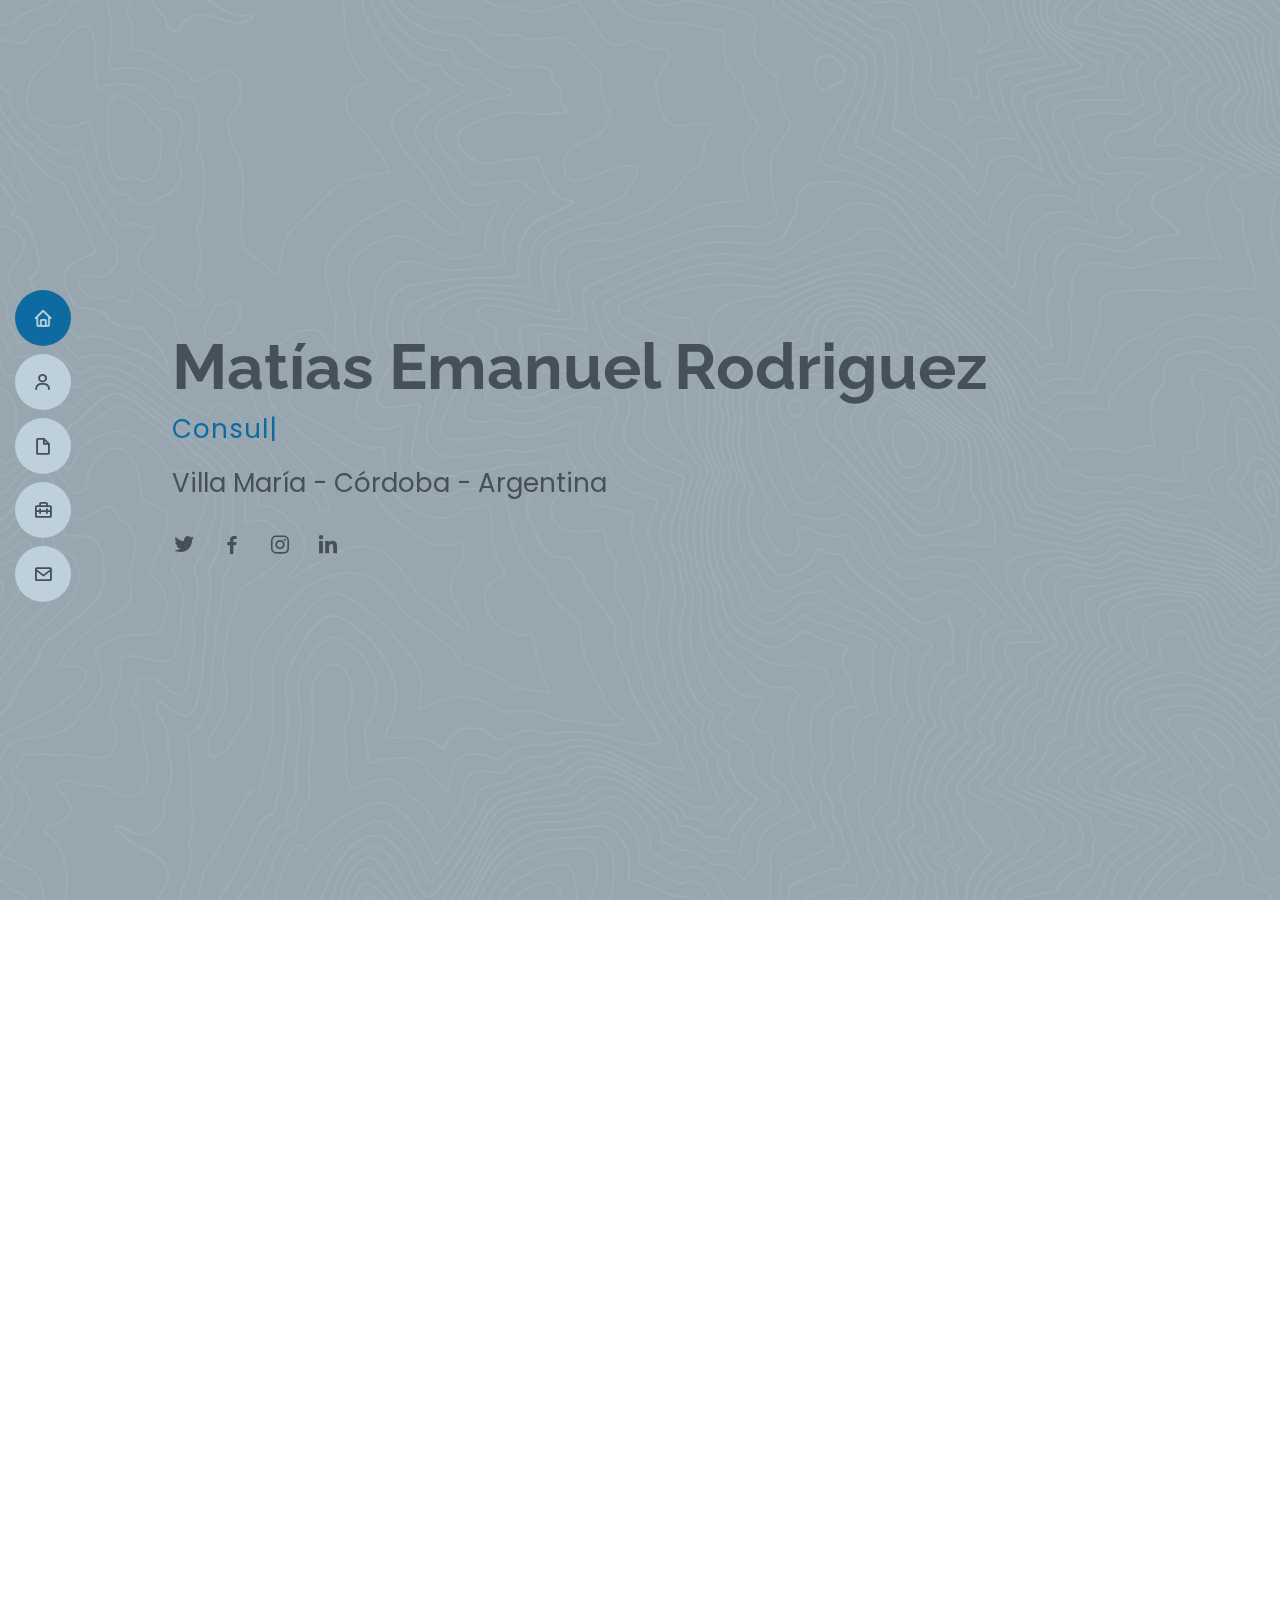
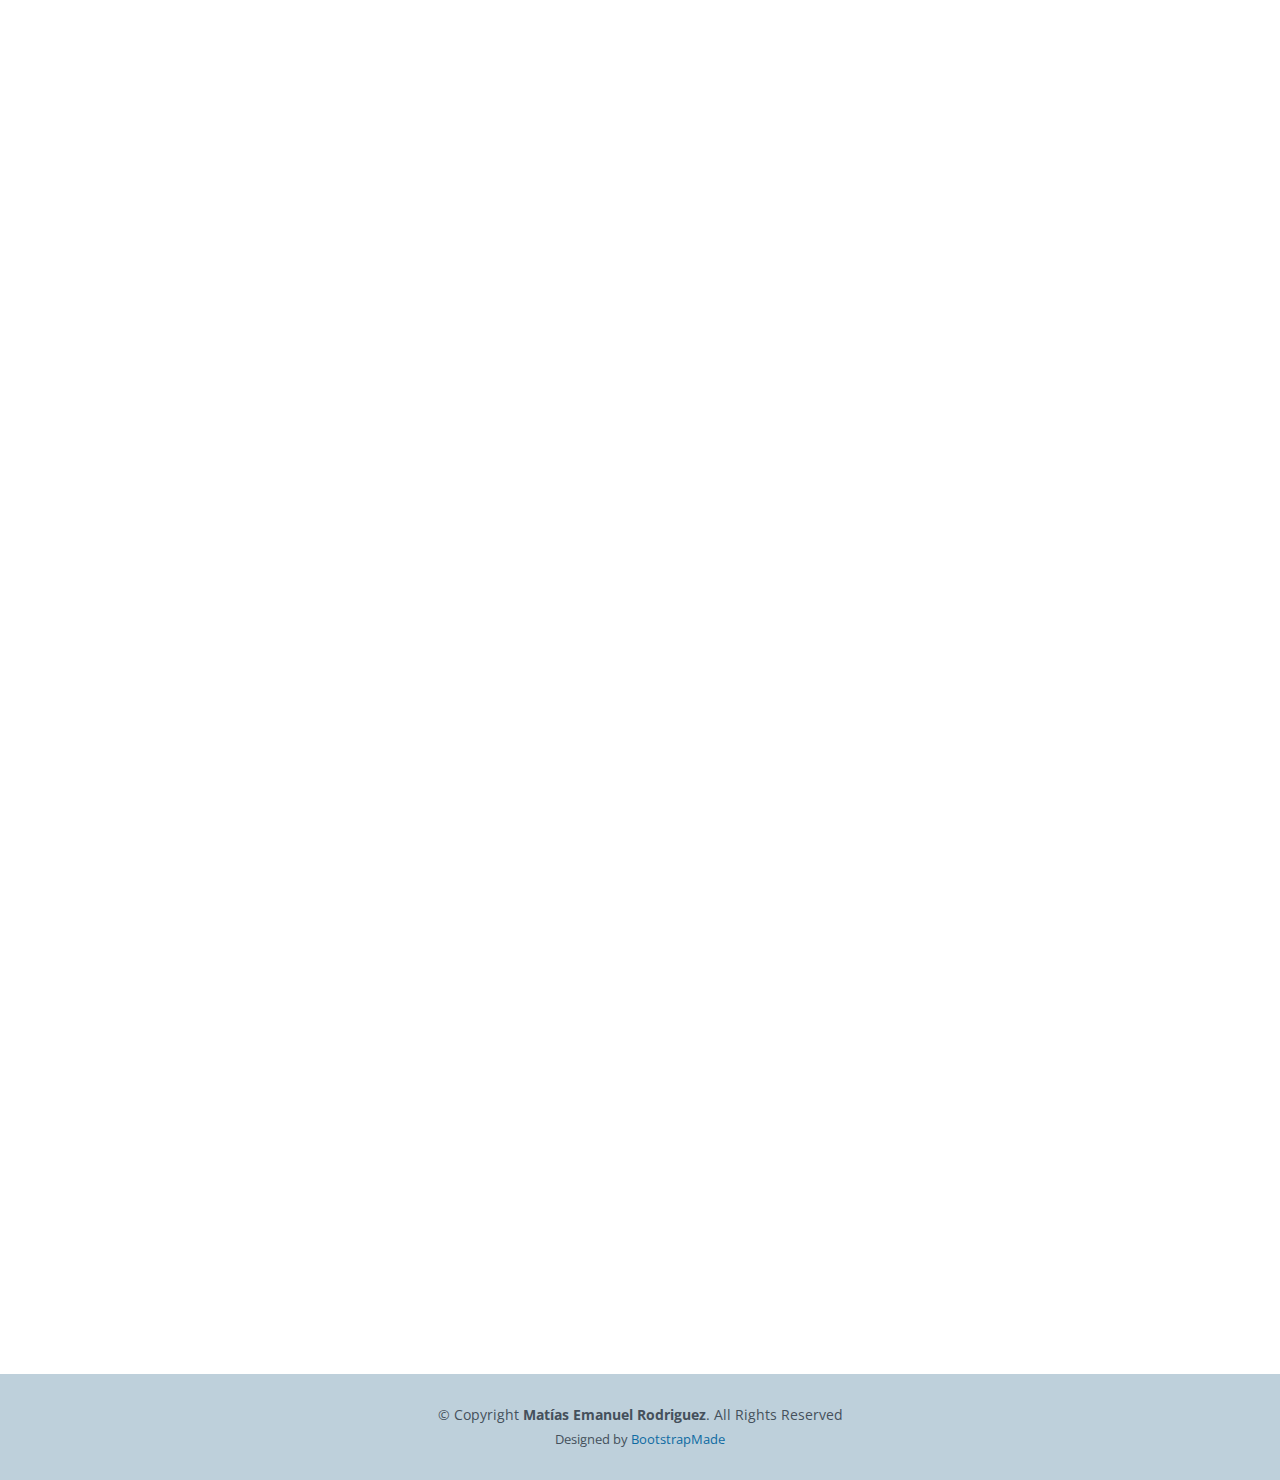
==== commit 9c62bac2: "experiencia laboral" ====
--- a/index.html
+++ b/index.html
@@ -9,11 +9,14 @@
   <meta content="" name="description">
   <meta content="" name="keywords">
 
+  <!-- Favicons -->
   <link href="assets/img/Einstein.png" rel="icon">
   <link href="assets/img/Einstein.png" rel="apple-touch-icon">
 
+  <!-- Google Fonts -->
   <link href="https://fonts.googleapis.com/css?family=Open+Sans:300,300i,400,400i,600,600i,700,700i|Raleway:300,300i,400,400i,500,500i,600,600i,700,700i|Poppins:300,300i,400,400i,500,500i,600,600i,700,700i" rel="stylesheet">
 
+  <!-- Vendor CSS Files -->
   <link href="assets/vendor/aos/aos.css" rel="stylesheet">
   <link href="assets/vendor/bootstrap/css/bootstrap.min.css" rel="stylesheet">
   <link href="assets/vendor/bootstrap-icons/bootstrap-icons.css" rel="stylesheet">
@@ -23,18 +26,11 @@
 
   <link href="assets/css/style.css" rel="stylesheet">
 
-  <!-- =======================================================
-  * Template Name: MyResume - v4.7.0
-  * Template URL: https://bootstrapmade.com/free-html-bootstrap-template-my-resume/
-  * Author: BootstrapMade.com
-  * License: https://bootstrapmade.com/license/
-  ======================================================== -->
 </head>
 
 <body>
 
   <i class="bi bi-list mobile-nav-toggle d-xl-none"></i>
-  
   <header id="header" class="d-flex flex-column justify-content-center">
 
     <nav id="navbar" class="navbar nav-menu">
@@ -42,16 +38,16 @@
         <li><a href="#hero" class="nav-link scrollto active"><i class="bx bx-home"></i> <span>Home</span></a></li>
         <li><a href="#about" class="nav-link scrollto"><i class="bx bx-user"></i> <span>Sobre mi</span></a></li>
         <li><a href="#resume" class="nav-link scrollto"><i class="bx bx-file-blank"></i> <span>Formación académica</span></a></li>
+        <li><a href="#work" class="nav-link scrollto"><i class="bx bx-briefcase-alt-2"></i> <span>Experiencia laboral</span></a></li>
         <li><a href="#contact" class="nav-link scrollto"><i class="bx bx-envelope"></i> <span>Contacto</span></a></li>
       </ul>
     </nav>
 
   </header>
-
   <section id="hero" class="d-flex flex-column justify-content-center">
     <div class="container" data-aos="zoom-in" data-aos-delay="100">
       <h1>Matías Emanuel Rodriguez</h1>
-      <p>Soy <span class="typed" data-typed-items="estudiante, compañero, proactivo"></span></p>
+      <p><span class="typed" data-typed-items="Consultor ERP, Estudiante de ingeniería en sistemas"></span></p>
       <p>Villa María - Córdoba - Argentina</p>
       <div class="social-links">
         <a href="https://twitter.com/merodriguez98?t=MLjjf2YdRAlq3F1IGcB-tw&s=08" target="_blank" class="twitter"><i class="bx bxl-twitter"></i></a>
@@ -63,7 +59,6 @@
   </section>
 
   <main id="main">
-
     <section id="about" class="about">
       <div class="container" data-aos="fade-up">
 
@@ -72,7 +67,8 @@
           <p>
             Soy un joven estudiante de ingeniería en sistemas, 
             actualmente me encuentro trabajando con tres amigos, 
-            <a href="assets/img/crazyfruit.jpg" data-gallery="portfolioGallery" class="portfolio-lightbox" title="Equipo DrawTrip - Ariel Cometto, Nicolas Calvo, Agustín Primomo y Matías Rodriguez">CrazyFruit</a>, en el proyecto final llamado <a href="http://www.drawtrip.com/" target="_blank">DrawTrip</a>. 
+            <a href="crazyfruit-details.html" class="portfolio-details-lightbox" data-glightbox="type: external" title="Portfolio Details">CrazyFruit</a>,
+             en el proyecto final llamado <a href="http://www.drawtrip.com/" target="_blank">DrawTrip</a>.
           </p>
         </div>
 
@@ -196,6 +192,29 @@
       </div>
     </section>
 
+    <section id="work" class="work">
+      <div class="container" data-aos="fade-up">
+
+        <div class="section-title">
+          <h2>Experiencia laboral</h2>
+        </div>
+
+        <div class="row">
+          <div class="work-item pb-0">
+            <h3 class="work-title">Consultor ERP en Oversoft</h3>
+            <h5>Marzo 2022 - actualidad</h5>
+            <p><em>
+                Puesta en marcha de software, planificación y ejecución de proyectos. Implementación y consultoria en soluciones
+                de software comercializados. Parametrización de sistemas, dictado de capacitaciones y asistencia a usuarios.
+            </em></p>
+            <ul>
+              <li>Villa María - Córdoba</li>
+            </ul>
+          </div>
+        </div>
+      </div>
+    </section>
+
     <section id="contact" class="contact">
       <div class="container" data-aos="fade-up">
 
@@ -232,9 +251,9 @@
             </div>
           </div>
         </div>
-
-      </div>
-    </section>
+      </div>
+    </section>
+
   </main>
 
   <footer id="footer">
@@ -243,6 +262,9 @@
         &copy; Copyright <strong><span>Matías Emanuel Rodriguez</span></strong>. All Rights Reserved
       </div>
       <div class="credits">
+        <!-- All the links in the footer should remain intact. -->
+        <!-- You can delete the links only if you purchased the pro version. -->
+        <!-- Licensing information: [license-url] -->
         Designed by <a href="https://bootstrapmade.com/">BootstrapMade</a>
       </div>
     </div>
@@ -250,6 +272,8 @@
 
   <div id="preloader"></div>
   <a href="#" class="back-to-top d-flex align-items-center justify-content-center"><i class="bi bi-arrow-up-short"></i></a>
+
+
   <script src="assets/vendor/purecounter/purecounter.js"></script>
   <script src="assets/vendor/aos/aos.js"></script>
   <script src="assets/vendor/bootstrap/js/bootstrap.bundle.min.js"></script>
@@ -259,7 +283,10 @@
   <script src="assets/vendor/typed.js/typed.min.js"></script>
   <script src="assets/vendor/waypoints/noframework.waypoints.js"></script>
   <script src="assets/vendor/php-email-form/validate.js"></script>
+
+
   <script src="assets/js/main.js"></script>
+
 </body>
 
 </html>--- a/assets/css/style.css
+++ b/assets/css/style.css
@@ -1,4 +1,3 @@
-
 body {
   font-family: "Open Sans", sans-serif;
   color: #272829;
@@ -13,7 +12,7 @@
 }
 
 a {
-  color: var(--color_enfasis_oscuro); 
+  color: var(--color_enfasis_oscuro);
   text-decoration: none;
 }
 
@@ -43,7 +42,7 @@
   right: 15px;
   bottom: 15px;
   z-index: 996;
-  background: var(--color_fondo); 
+  background: var(--color_fondo);
   width: 40px;
   height: 40px;
   border-radius: 50px;
@@ -51,11 +50,11 @@
 }
 .back-to-top i {
   font-size: 28px;
-  color: var(--color_letras_oscuro); 
+  color: var(--color_letras_oscuro);
   line-height: 0;
 }
 .back-to-top:hover {
-  background: var(--color_enfasis_oscuro); 
+  background: var(--color_enfasis_oscuro);
   color: var(--color_letras_claro);
 }
 .back-to-top.active {
@@ -71,7 +70,7 @@
   bottom: 0;
   z-index: 9999;
   overflow: hidden;
-  background: var(--color_fondo); 
+  background: var(--color_fondo);
 }
 
 #preloader:before {
@@ -79,7 +78,7 @@
   position: fixed;
   top: calc(50% - 30px);
   left: calc(50% - 30px);
-  border: 6px solid var(--color_enfasis_oscuro); 
+  border: 6px solid var(--color_enfasis_oscuro);
   border-top-color: var(--color_fondo);
   border-bottom-color: var(--color_fondo);
   border-radius: 50%;
@@ -192,18 +191,18 @@
 .nav-menu .active:focus,
 .nav-menu li:hover > a {
   color: var(--color_fondo);
-  background: var(--color_enfasis_oscuro); 
+  background: var(--color_enfasis_oscuro);
 }
 .nav-menu a:hover span,
 .nav-menu .active span,
 .nav-menu .active:focus span,
 .nav-menu li:hover > a span {
-  color: var(--color_fondo); 
+  color: var(--color_fondo);
 }
 .nav-menu a:hover,
 .nav-menu li:hover > a {
-  width: 100%; 
-  color: var(--color_fondo); 
+  width: 100%;
+  color: var(--color_fondo);
 }
 .nav-menu a:hover span,
 .nav-menu li:hover > a span {
@@ -254,7 +253,7 @@
 }
 #hero:before {
   content: "";
-  background: var(--color_arriba); 
+  background: var(--color_arriba);
   position: absolute;
   bottom: 0;
   top: 0;
@@ -275,7 +274,7 @@
   font-family: "Poppins", sans-serif;
 }
 #hero p span {
-  color: var(--color_enfasis_oscuro); 
+  color: var(--color_enfasis_oscuro);
   letter-spacing: 1px;
 }
 #hero .social-links {
@@ -290,7 +289,7 @@
   transition: 0.3s;
 }
 #hero .social-links a:hover {
-  color: var(--color_enfasis_oscuro); 
+  color: var(--color_enfasis_oscuro);
 }
 @media (max-width: 992px) {
   #hero {
@@ -372,7 +371,7 @@
 .about .content ul i {
   font-size: 16px;
   margin-right: 5px;
-  color: var(--color_enfasis_oscuro); 
+  color: var(--color_enfasis_oscuro);
   line-height: 0;
 }
 .about .content p:last-child {
@@ -415,7 +414,7 @@
 }
 .resume .resume-item h5 {
   font-size: 16px;
-  background: #f7f8f9; 
+  background: #f7f8f9;
   padding: 5px 15px;
   display: inline-block;
   font-weight: 600;
@@ -439,7 +438,127 @@
   left: -9px;
   top: 0;
   background: #e6e9ec;
-  border: 2px solid var(--color_enfasis_claro); 
+  border: 2px solid var(--color_enfasis_claro);
+}
+
+.work button[type="submit"] {
+  background: var(--color_fondo);
+  border: 0;
+  padding: 10px 35px;
+  color: var(--color_letras_oscuro);
+  transition: 0.4s;
+  border-radius: 18px;
+}
+.work button[type="submit"]:hover {
+  background: var(--color_enfasis_oscuro);
+}
+
+.work .work-title {
+  font-size: 26px;
+  font-weight: 700;
+  margin-top: 20px;
+  margin-bottom: 20px;
+  color: #45505b;
+}
+.work .work-item {
+  padding: 0 0 20px 20px;
+  margin-top: -2px;
+  border-left: 2px solid var(--color_enfasis_claro);
+  position: relative;
+}
+.work .work-item h4 {
+  line-height: 18px;
+  font-size: 18px;
+  font-weight: 600;
+  text-transform: uppercase;
+  font-family: "Poppins", sans-serif;
+  color: var(--color_enfasis_claro);
+  margin-bottom: 10px;
+}
+.work .work-item h5 {
+  font-size: 16px;
+  background: #f7f8f9;
+  padding: 5px 15px;
+  display: inline-block;
+  font-weight: 600;
+  margin-bottom: 10px;
+}
+.work .work-item ul {
+  padding-left: 20px;
+}
+.work .work-item ul li {
+  padding-bottom: 10px;
+}
+.work .work-item:last-child {
+  padding-bottom: 0;
+}
+.work .work-item::before {
+  content: "";
+  position: absolute;
+  width: 16px;
+  height: 16px;
+  border-radius: 50px;
+  left: -9px;
+  top: 0;
+  background: #e6e9ec;
+  border: 2px solid var(--color_enfasis_claro);
+}
+
+.portfolio-details {
+  padding-top: 40px;
+}
+.portfolio-details .portfolio-details-slider img {
+  width: 100%;
+}
+.portfolio-details .portfolio-details-slider .swiper-pagination {
+  margin-top: 20px;
+  position: relative;
+}
+.portfolio-details
+  .portfolio-details-slider
+  .swiper-pagination
+  .swiper-pagination-bullet {
+  width: 12px;
+  height: 12px;
+  background-color: #fff;
+  opacity: 1;
+  border: 1px solid #0563bb;
+}
+.portfolio-details
+  .portfolio-details-slider
+  .swiper-pagination
+  .swiper-pagination-bullet-active {
+  background-color: #0563bb;
+}
+.portfolio-details .portfolio-info {
+  padding: 30px;
+  box-shadow: 0px 0 30px rgba(69, 80, 91, 0.08);
+}
+.portfolio-details .portfolio-info h3 {
+  font-size: 22px;
+  font-weight: 700;
+  margin-bottom: 20px;
+  padding-bottom: 20px;
+  border-bottom: 1px solid #eee;
+}
+.portfolio-details .portfolio-info ul {
+  list-style: none;
+  padding: 0;
+  font-size: 15px;
+}
+.portfolio-details .portfolio-info ul li + li {
+  margin-top: 10px;
+}
+.portfolio-details .portfolio-description {
+  padding-top: 30px;
+}
+.portfolio-details .portfolio-description h2 {
+  font-size: 26px;
+  font-weight: 700;
+  margin-bottom: 20px;
+}
+.portfolio-details .portfolio-description p {
+  padding: 0;
 }
 
 .contact .info {
